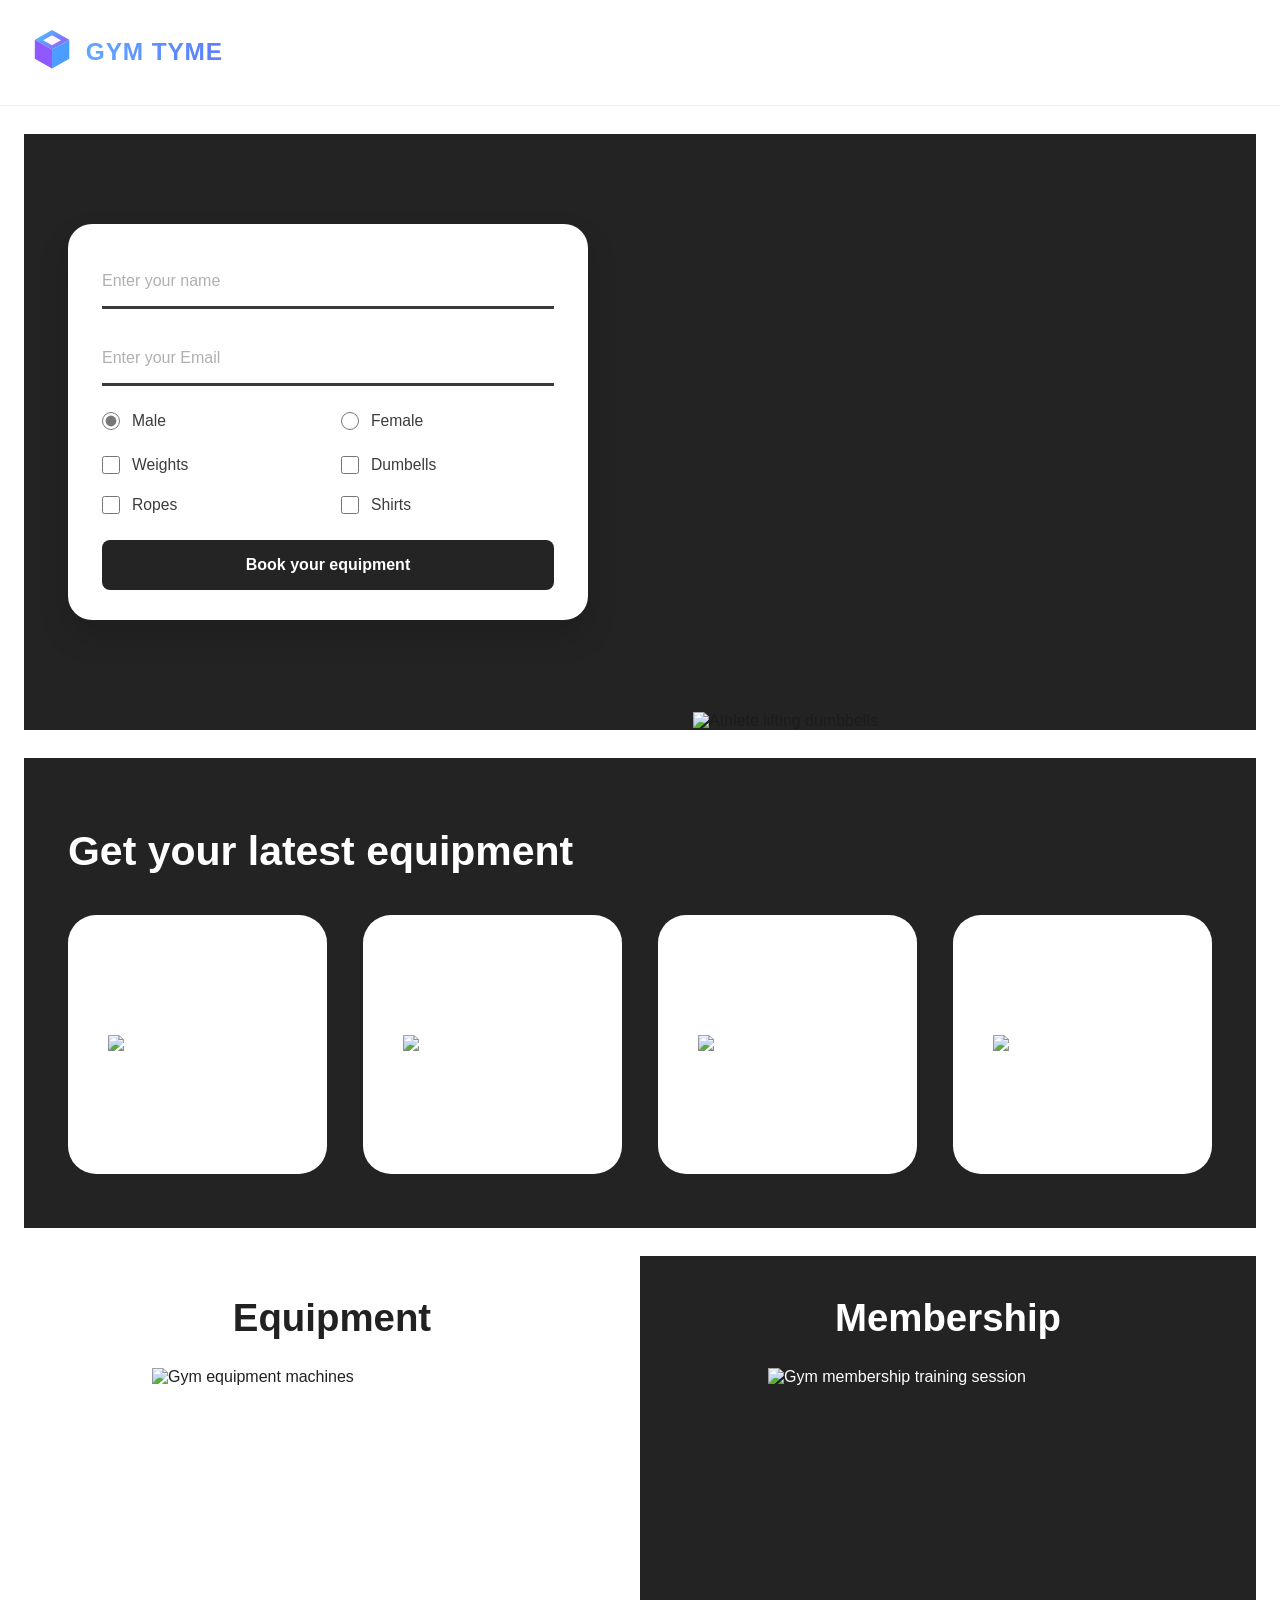
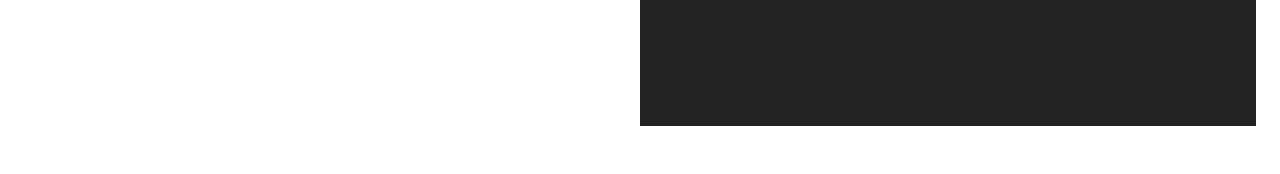
==== index.html @ 3a9059c2 "Add Gym Tyme project" ====
<!doctype html>
<html lang="en">
  <head>
    <meta charset="UTF-8" />
    <meta http-equiv="X-UA-Compatible" content="IE=edge" />
    <meta name="viewport" content="width=device-width, initial-scale=1.0" />
    <title>GYM TYME</title>
    <link rel="stylesheet" href="css/style.css" />
  </head>
  <body>
    <header class="topbar">
      <a class="brand" href="#home" aria-label="GYM TYME home">
        <img src="images/logo.svg" alt="GYM TYME logo" />
      </a>
    </header>

    <main>
      <section id="home" class="hero-panel">
        <div class="hero-visual">
          <img
            src="https://images.unsplash.com/photo-1534438327276-14e5300c3a48?auto=format&fit=crop&w=900&q=80"
            alt="Athlete lifting dumbbells"
          />
        </div>

        <div class="booking-card">
          <form class="booking-form">
            <label class="field">
              <span class="sr-only">Name</span>
              <input type="text" name="username" placeholder="Enter your name" />
            </label>

            <label class="field">
              <span class="sr-only">Email</span>
              <input type="email" name="email" placeholder="Enter your Email" />
            </label>

            <div class="option-row">
              <label><input type="radio" name="gender" checked /> Male</label>
              <label><input type="radio" name="gender" /> Female</label>
            </div>

            <div class="check-grid">
              <label><input type="checkbox" name="equipment" /> Weights</label>
              <label><input type="checkbox" name="equipment" /> Dumbells</label>
              <label><input type="checkbox" name="equipment" /> Ropes</label>
              <label><input type="checkbox" name="equipment" /> Shirts</label>
            </div>

            <button type="submit">Book your equipment</button>
          </form>
        </div>
      </section>

      <section class="equipment-list" id="equipment">
        <h2>Get your latest equipment</h2>

        <div class="cards">
          <article class="card">
            <img
              src="https://images.unsplash.com/photo-1581009146145-b5ef050c2e1e?auto=format&fit=crop&w=500&q=80"
              alt="Dumbbells"
            />
          </article>
          <article class="card">
            <img
              src="https://images.unsplash.com/photo-1517838277536-f5f99be501cd?auto=format&fit=crop&w=500&q=80"
              alt="Barbell"
            />
          </article>
          <article class="card">
            <img
              src="https://images.unsplash.com/photo-1599058917765-a780eda07a3e?auto=format&fit=crop&w=500&q=80"
              alt="Kettlebell"
            />
          </article>
          <article class="card">
            <img
              src="https://images.unsplash.com/photo-1571019614242-c5c5dee9f50b?auto=format&fit=crop&w=500&q=80"
              alt="Weight plates"
            />
          </article>
        </div>
      </section>

      <section class="segments">
        <article class="segment segment-light">
          <h2>Equipment</h2>
          <img
            src="https://images.unsplash.com/photo-1571902943202-507ec2618e8f?auto=format&fit=crop&w=900&q=80"
            alt="Gym equipment machines"
          />
        </article>

        <article class="segment segment-dark" id="membership">
          <h2>Membership</h2>
          <img
            src="https://images.unsplash.com/photo-1517836357463-d25dfeac3438?auto=format&fit=crop&w=900&q=80"
            alt="Gym membership training session"
          />
        </article>
      </section>
    </main>
  </body>
</html>
---- css/style.css ----
:root {
  --bg: #ffffff;
  --panel: #232323;
  --text: #1c1c1c;
  --line: #3a3a3a;
  --card: #ffffff;
}

* {
  box-sizing: border-box;
  margin: 0;
  padding: 0;
}

body {
  min-height: 100vh;
  background: var(--bg);
  color: var(--text);
  font-family: Arial, Helvetica, sans-serif;
}

img {
  display: block;
  max-width: 100%;
}

.sr-only {
  position: absolute;
  width: 1px;
  height: 1px;
  padding: 0;
  margin: -1px;
  overflow: hidden;
  clip: rect(0, 0, 0, 0);
  white-space: nowrap;
  border: 0;
}

main {
  width: min(1280px, calc(100% - 48px));
  margin: 0 auto;
  padding: 0 0 48px;
}

.topbar {
  background: #fff;
  border-bottom: 1px solid #efefef;
}

.brand {
  display: inline-flex;
  padding: 20px 24px;
}

.brand img {
  width: clamp(170px, 18vw, 240px);
  height: auto;
}

.hero-panel,
.equipment-list,
.segments {
  margin-top: 28px;
}

.hero-panel {
  display: grid;
  grid-template-columns: minmax(360px, 1.1fr) minmax(320px, 0.95fr);
  align-items: end;
  gap: 24px;
  padding: 36px 44px 0;
  background: var(--panel);
  overflow: hidden;
}

.hero-visual {
  order: 2;
  align-self: stretch;
  display: flex;
  align-items: end;
  justify-content: center;
  min-height: 560px;
}

.hero-visual img {
  width: min(620px, 100%);
  height: auto;
}

.booking-card {
  order: 1;
  align-self: center;
  max-width: 520px;
  margin: 0 0 56px;
  padding: 34px 34px 30px;
  background: var(--card);
  border-radius: 24px;
  box-shadow: 0 16px 32px rgba(0, 0, 0, 0.14);
}

.booking-form {
  display: grid;
  gap: 26px;
}

.field input {
  width: 100%;
  padding: 14px 0 16px;
  border: 0;
  border-bottom: 3px solid var(--line);
  outline: none;
  color: #858585;
  font-size: 1rem;
}

.field input::placeholder {
  color: #b0b0b0;
}

.option-row,
.check-grid {
  display: grid;
  color: #3c3c3c;
}

.option-row {
  grid-template-columns: repeat(2, minmax(0, 1fr));
  gap: 18px 26px;
}

.check-grid {
  grid-template-columns: repeat(2, minmax(0, 1fr));
  gap: 22px 26px;
}

.option-row label,
.check-grid label {
  display: inline-flex;
  align-items: center;
  gap: 12px;
  font-size: 0.98rem;
}

.booking-form input[type="radio"],
.booking-form input[type="checkbox"] {
  width: 18px;
  height: 18px;
  accent-color: #787878;
}

.booking-form button {
  width: 100%;
  border: 0;
  border-radius: 8px;
  padding: 16px 18px;
  background: #242424;
  color: #fff;
  font-size: 1rem;
  font-weight: 700;
  cursor: pointer;
}

.equipment-list {
  padding: 72px 44px 54px;
  background: var(--panel);
  color: #fff;
}

.equipment-list h2 {
  margin-bottom: 42px;
  font-size: clamp(2rem, 3.2vw, 3.1rem);
  line-height: 1.05;
}

.cards {
  display: grid;
  grid-template-columns: repeat(4, minmax(0, 1fr));
  gap: 36px;
}

.card {
  display: grid;
  place-items: center;
  aspect-ratio: 1 / 1;
  background: #fff;
  border-radius: 28px;
  padding: 28px;
}

.card img {
  width: 100%;
  max-width: 180px;
  height: auto;
}

.segments {
  display: grid;
  grid-template-columns: repeat(2, minmax(0, 1fr));
}

.segment {
  min-height: 470px;
  padding: 40px 36px 28px;
  display: grid;
  justify-items: center;
  align-content: start;
}

.segment h2 {
  font-size: clamp(2rem, 3vw, 3.25rem);
  margin-bottom: 28px;
}

.segment img {
  width: min(72%, 360px);
  height: auto;
  margin-top: auto;
}

.segment-light {
  background: #fff;
  color: #212121;
}

.segment-dark {
  background: var(--panel);
  color: #fff;
}

@media (max-width: 980px) {
  main {
    width: min(100%, calc(100% - 24px));
  }

  .hero-panel {
    grid-template-columns: 1fr;
    gap: 0;
    padding: 0 16px 20px;
  }

  .hero-visual,
  .booking-card {
    order: initial;
  }

  .hero-visual {
    min-height: auto;
    padding-top: 18px;
  }

  .hero-visual img {
    width: min(400px, 92%);
  }

  .booking-card {
    max-width: 100%;
    margin: 20px 8px 16px;
    padding: 28px 22px 24px;
    border-radius: 18px;
  }

  .equipment-list {
    padding: 28px 16px 22px;
  }

  .equipment-list h2 {
    margin-bottom: 24px;
    font-size: 2rem;
    text-align: center;
  }

  .cards {
    grid-template-columns: repeat(2, minmax(0, 1fr));
    gap: 18px;
  }

  .card {
    border-radius: 18px;
    padding: 18px;
  }

  .segments {
    grid-template-columns: 1fr;
  }

  .segment {
    min-height: 0;
    padding: 30px 18px 22px;
  }

  .segment img {
    width: min(72%, 320px);
  }
}

@media (max-width: 560px) {
  .brand {
    padding: 16px;
  }

  .booking-form {
    gap: 20px;
  }

  .field input {
    font-size: 0.95rem;
  }

  .option-row,
  .check-grid {
    gap: 18px 14px;
  }

  .option-row label,
  .check-grid label {
    gap: 10px;
    font-size: 0.92rem;
  }

  .equipment-list h2,
  .segment h2 {
    font-size: 1.6rem;
  }
}
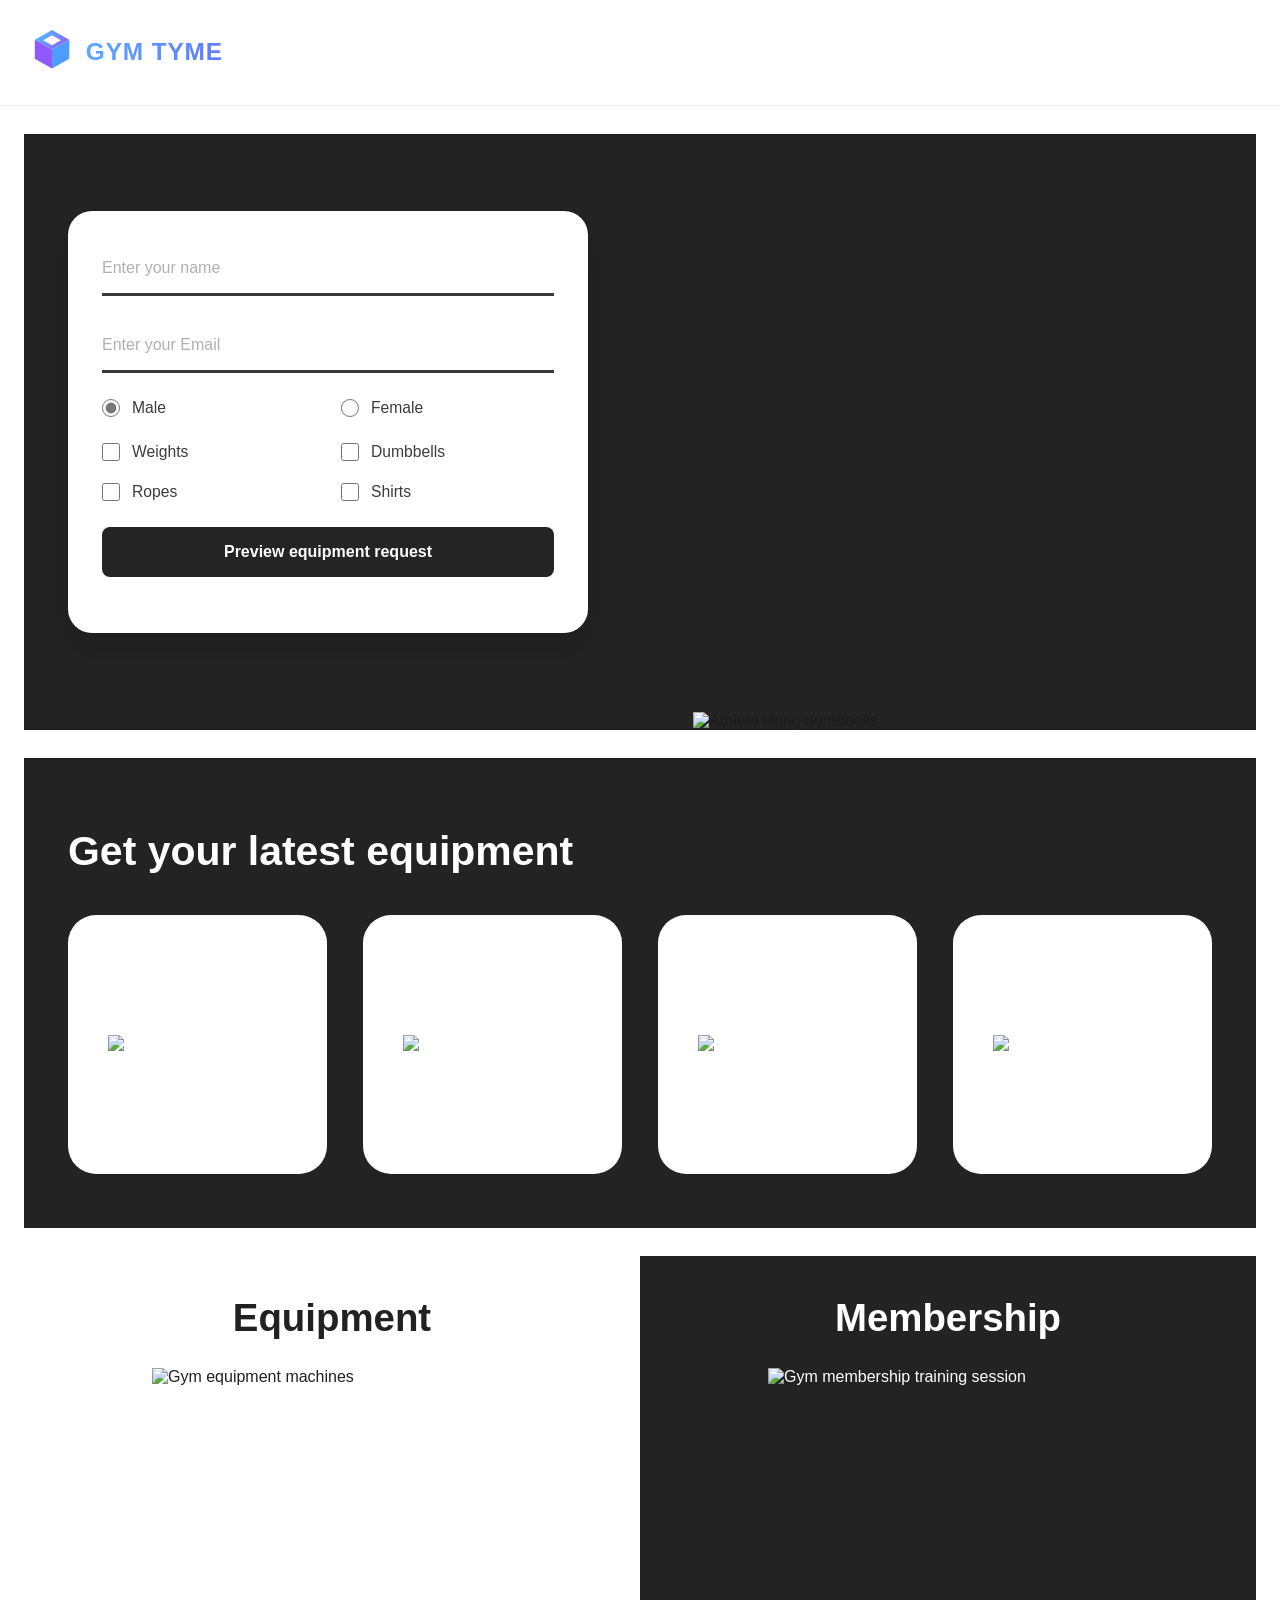
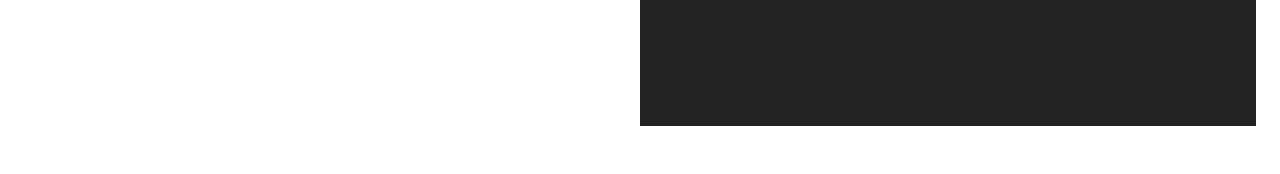
==== commit 802f74af: "Add accessible validation and honest demo request preview" ====
--- a/index.html
+++ b/index.html
@@ -27,27 +27,28 @@
           <form class="booking-form">
             <label class="field">
               <span class="sr-only">Name</span>
-              <input type="text" name="username" placeholder="Enter your name" />
+              <input type="text" name="username" placeholder="Enter your name" autocomplete="name" required />
             </label>
 
             <label class="field">
               <span class="sr-only">Email</span>
-              <input type="email" name="email" placeholder="Enter your Email" />
+              <input type="email" name="email" placeholder="Enter your Email" autocomplete="email" required />
             </label>
 
             <div class="option-row">
-              <label><input type="radio" name="gender" checked /> Male</label>
-              <label><input type="radio" name="gender" /> Female</label>
+              <label><input type="radio" name="gender" value="Male" checked /> Male</label>
+              <label><input type="radio" name="gender" value="Female" /> Female</label>
             </div>
 
             <div class="check-grid">
-              <label><input type="checkbox" name="equipment" /> Weights</label>
-              <label><input type="checkbox" name="equipment" /> Dumbells</label>
-              <label><input type="checkbox" name="equipment" /> Ropes</label>
-              <label><input type="checkbox" name="equipment" /> Shirts</label>
+              <label><input type="checkbox" name="equipment" value="Weights" /> Weights</label>
+              <label><input type="checkbox" name="equipment" value="Dumbbells" /> Dumbbells</label>
+              <label><input type="checkbox" name="equipment" value="Ropes" /> Ropes</label>
+              <label><input type="checkbox" name="equipment" value="Shirts" /> Shirts</label>
             </div>
 
-            <button type="submit">Book your equipment</button>
+            <button type="submit">Preview equipment request</button>
+            <p class="form-status" role="status" aria-live="polite"></p>
           </form>
         </div>
       </section>
@@ -101,5 +102,22 @@
         </article>
       </section>
     </main>
+    <script>
+      document.querySelectorAll(".booking-form").forEach((form) => {
+        form.addEventListener("submit", (event) => {
+          event.preventDefault();
+          const status = form.querySelector(".form-status");
+          const data = new FormData(form);
+          const equipment = data.getAll("equipment");
+          if (!equipment.length) {
+            status.textContent = "Choose at least one equipment item to preview your request.";
+            return;
+          }
+          status.textContent = "Demo preview only — no booking was sent. Request for " +
+            data.get("username") + " (" + data.get("email") + "): " +
+            equipment.join(", ") + ".";
+        });
+      });
+    </script>
   </body>
 </html>
